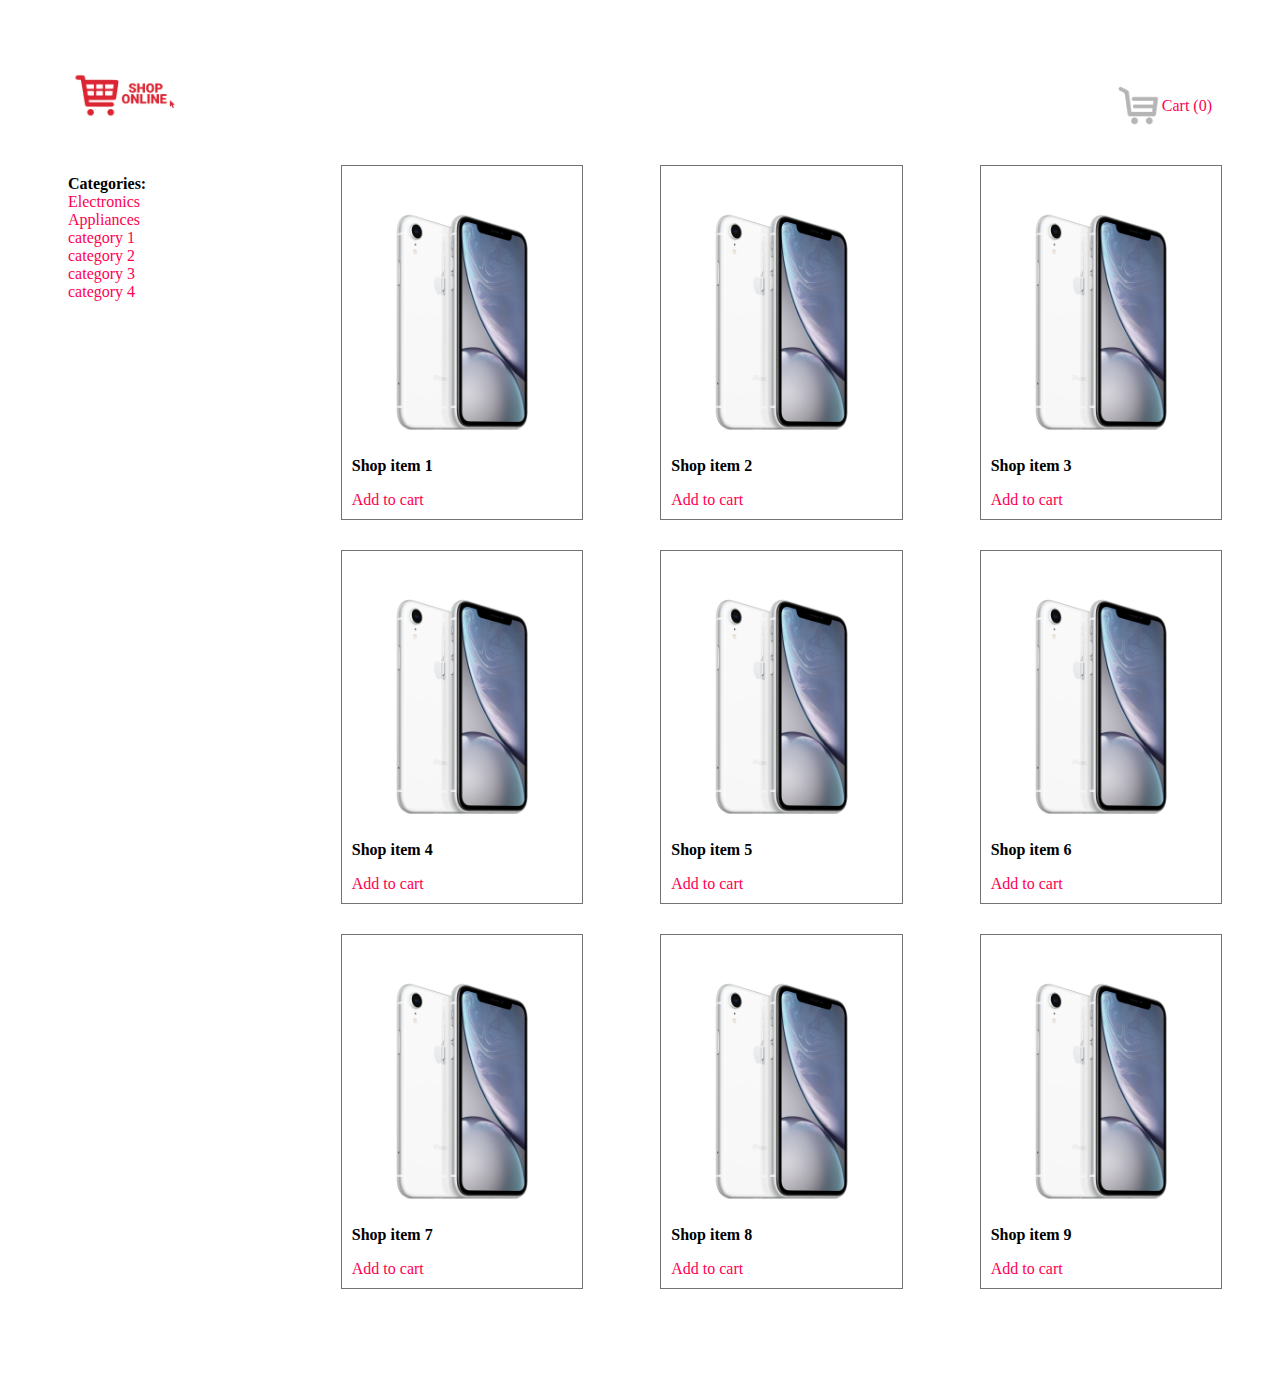
==== index.html @ 63ac285c "finished task_1" ====
<!DOCTYPE html>
<html lang="en">
<head>
  <meta charset="UTF-8">
  <meta name="viewport" content="width=device-width, initial-scale=1.0">
  <meta http-equiv="X-UA-Compatible" content="ie=edge">
  <link rel="stylesheet" href="style.css">
  <title>Online shop</title>
</head>
<body>
  <main class="container">
    <section class="shop-head">
      <section class="block shop-logo">
        <img src="img/logo.png" alt="Shop logo">
      </section>
      <section class="block shop-cart">
        <img src="img/cart.png" alt="Shop cart">
        <a href="">Cart (0)</a>
      </section>
    </section>
    <aside class="block shop-categories">
      <strong>Categories:</strong> <br>
      <a href="">Electronics</a> <br>
      <a href="">Appliances</a> <br>
      <a href="">category 1</a> <br>
      <a href="">category 2</a> <br>
      <a href="">category 3</a> <br>
      <a href="">category 4</a> <br>
    </aside>
    <section class="shop-content">
      <div class="block shop-item">
        <div class="shop-img"><img src="img/shop-item.png" alt="shop item"></div>
        <p class="shop-item-header">Shop item 1</p>
        <a class="shop-add-to-cart-link" href="">Add to cart</a>
      </div>
     <div class="block shop-item">
        <div class="shop-img"><img src="img/shop-item.png" alt="shop item"></div>
        <p class="shop-item-header">Shop item 2</p>
        <a class="shop-add-to-cart-link" href="">Add to cart</a>
      </div>
      <div class="block shop-item">
        <div class="shop-img"><img src="img/shop-item.png" alt="shop item"></div>
        <p class="shop-item-header">Shop item 3</p>
        <a class="shop-add-to-cart-link" href="">Add to cart</a>
      </div><div class="block shop-item">
        <div class="shop-img"><img src="img/shop-item.png" alt="shop item"></div>
        <p class="shop-item-header">Shop item 4</p>
        <a class="shop-add-to-cart-link" href="">Add to cart</a>
      </div>
      <div class="block shop-item">
        <div class="shop-img"><img src="img/shop-item.png" alt="shop item"></div>
        <p class="shop-item-header">Shop item 5</p>
        <a class="shop-add-to-cart-link" href="">Add to cart</a>
      </div>
      <div class="block shop-item">
        <div class="shop-img"><img src="img/shop-item.png" alt="shop item"></div>
        <p class="shop-item-header">Shop item 6</p>
        <a class="shop-add-to-cart-link" href="">Add to cart</a>
      </div>
      <div class="block shop-item">
        <div class="shop-img"><img src="img/shop-item.png" alt="shop item"></div>
        <p class="shop-item-header">Shop item 7</p>
        <a class="shop-add-to-cart-link" href="">Add to cart</a>
      </div>
      <div class="block shop-item">
        <div class="shop-img"><img src="img/shop-item.png" alt="shop item"></div>
        <p class="shop-item-header">Shop item 8</p>
        <a class="shop-add-to-cart-link" href="">Add to cart</a>
      </div>
      <div class="block shop-item">
        <div class="shop-img"><img src="img/shop-item.png" alt="shop item"></div>
        <p class="shop-item-header">Shop item 9</p>
        <a class="shop-add-to-cart-link" href="">Add to cart</a>
      </div>
    </section>
  </main>
</body>
</html>
---- style.css ----
.container {
  padding: 50px;
}

.container a {
  text-decoration: none;
  color: #ff0051;
}

.container a:visited {
  color: #ff0051;
}

.block {
  padding: 10px;
  width: 20%;
}

.shop-head {
  display: flex;
  flex-direction: row;
  justify-content: space-between;
  margin-bottom: 30px;
  align-items: flex-end;
}

.shop-head .shop-logo {
  float: left;
}

.shop-head .shop-logo img {
  width: 50%;
}

.shop-head .shop-cart {
  float: right;
  text-align: center;
  width: 18.8%;
  display: flex;
  align-items: center;
  justify-content: flex-end;
}

.shop-head .shop-cart img {
  width: 20%;
}

.shop-categories {
  float: left;
  margin-right: 30px;
}

.shop-content {
  display: flex;
  flex-direction: row;
  justify-content: space-between;
  flex-wrap: wrap;
}

.shop-item {
  padding: 10px;
  float: left;
  margin-bottom: 30px;
  width: 25%;
  border: #737373 1px solid;
}

.shop-item .shop-img {
  margin: auto;
  background: #fff;
  text-align: center;
}

.shop-item .shop-img img {
  width: 100%;
}

.shop-item .shop-item-header {
  font-weight: bold;
}
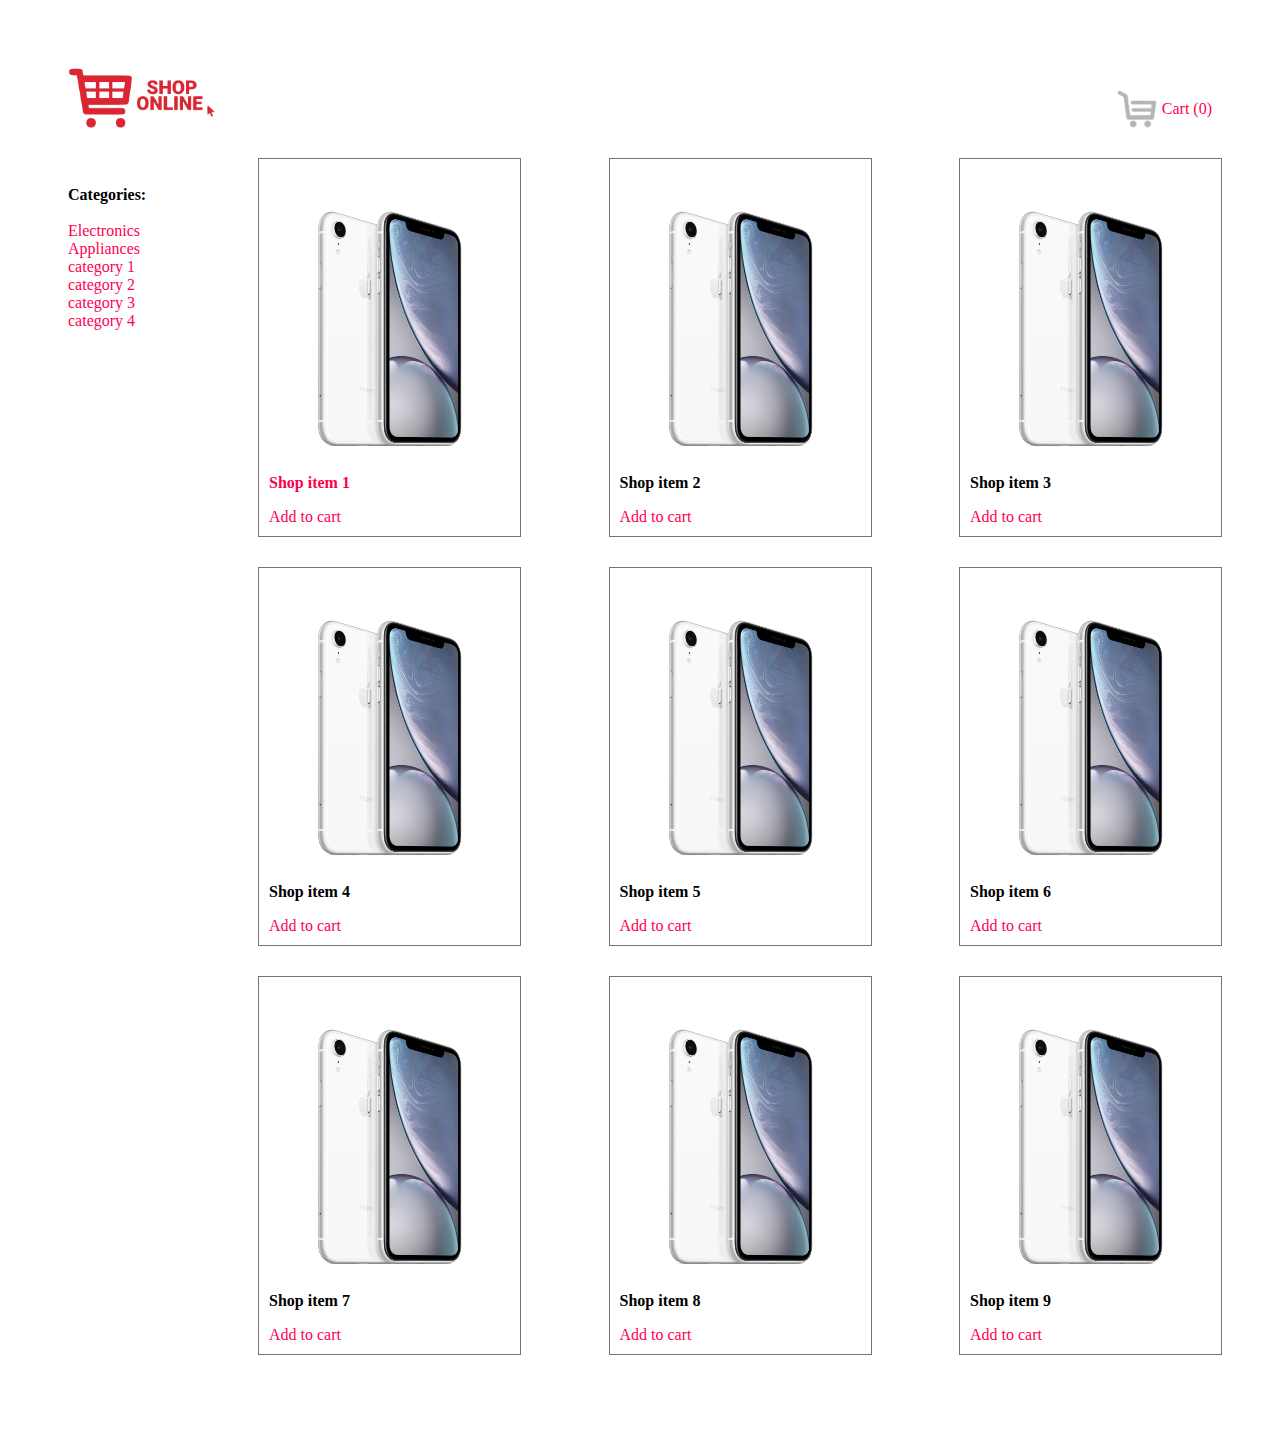
==== commit e79d2b5d: "fixed issues" ====
--- a/index.html
+++ b/index.html
@@ -1,5 +1,6 @@
 <!DOCTYPE html>
 <html lang="en">
+
 <head>
   <meta charset="UTF-8">
   <meta name="viewport" content="width=device-width, initial-scale=1.0">
@@ -7,33 +8,37 @@
   <link rel="stylesheet" href="style.css">
   <title>Online shop</title>
 </head>
+
 <body>
   <main class="container">
-    <section class="shop-head">
-      <section class="block shop-logo">
-        <img src="img/logo.png" alt="Shop logo">
-      </section>
-      <section class="block shop-cart">
-        <img src="img/cart.png" alt="Shop cart">
+    <header class="shop-head">
+      <a href="index.html">
+        <div class="block shop-logo"></div>
+      </a>
+      <div class="block shop-cart">
         <a href="">Cart (0)</a>
-      </section>
-    </section>
+      </div>
+    </header>
     <aside class="block shop-categories">
-      <strong>Categories:</strong> <br>
-      <a href="">Electronics</a> <br>
-      <a href="">Appliances</a> <br>
-      <a href="">category 1</a> <br>
-      <a href="">category 2</a> <br>
-      <a href="">category 3</a> <br>
-      <a href="">category 4</a> <br>
+      <strong>Categories:</strong>
+      <nav>
+        <a href="">Electronics</a>
+        <a href="">Appliances</a>
+        <a href="">category 1</a>
+        <a href="">category 2</a>
+        <a href="">category 3</a>
+        <a href="">category 4</a>
+      </nav>
     </aside>
     <section class="shop-content">
       <div class="block shop-item">
-        <div class="shop-img"><img src="img/shop-item.png" alt="shop item"></div>
-        <p class="shop-item-header">Shop item 1</p>
+        <a href="itempage.html">
+          <div class="shop-img"><img src="img/shop-item.png" alt="shop item"></div>
+          <p class="shop-item-header">Shop item 1</p>
+        </a>
         <a class="shop-add-to-cart-link" href="">Add to cart</a>
       </div>
-     <div class="block shop-item">
+      <div class="block shop-item">
         <div class="shop-img"><img src="img/shop-item.png" alt="shop item"></div>
         <p class="shop-item-header">Shop item 2</p>
         <a class="shop-add-to-cart-link" href="">Add to cart</a>
@@ -42,7 +47,8 @@
         <div class="shop-img"><img src="img/shop-item.png" alt="shop item"></div>
         <p class="shop-item-header">Shop item 3</p>
         <a class="shop-add-to-cart-link" href="">Add to cart</a>
-      </div><div class="block shop-item">
+      </div>
+      <div class="block shop-item">
         <div class="shop-img"><img src="img/shop-item.png" alt="shop item"></div>
         <p class="shop-item-header">Shop item 4</p>
         <a class="shop-add-to-cart-link" href="">Add to cart</a>
@@ -75,4 +81,5 @@
     </section>
   </main>
 </body>
+
 </html>--- a/style.css
+++ b/style.css
@@ -13,7 +13,6 @@
 
 .block {
   padding: 10px;
-  width: 20%;
 }
 
 .shop-head {
@@ -25,29 +24,27 @@
 }
 
 .shop-head .shop-logo {
-  float: left;
-}
-
-.shop-head .shop-logo img {
-  width: 50%;
+  background-image: url('img/logo.png');
+  background-size: cover;
+  width: 150px;
+  height: 50px;
 }
 
 .shop-head .shop-cart {
-  float: right;
-  text-align: center;
-  width: 18.8%;
-  display: flex;
-  align-items: center;
-  justify-content: flex-end;
+  background-image: url('img/cart.png');
+  background-repeat: no-repeat;
+  background-size: contain;
 }
 
-.shop-head .shop-cart img {
-  width: 20%;
+.shop-head .shop-cart a {
+  margin-left: 35px;
 }
 
 .shop-categories {
+  width: 150px;
   float: left;
   margin-right: 30px;
+  white-space: pre-line;
 }
 
 .shop-content {
@@ -59,22 +56,46 @@
 
 .shop-item {
   padding: 10px;
-  float: left;
   margin-bottom: 30px;
-  width: 25%;
+  flex-basis: 25%;
   border: #737373 1px solid;
 }
-
 .shop-item .shop-img {
-  margin: auto;
-  background: #fff;
-  text-align: center;
+  flex-basis: 100%;
+}
+.shop-item .shop-img img {
+ width: 100%;
 }
 
-.shop-item .shop-img img {
-  width: 100%;
-}
 
 .shop-item .shop-item-header {
   font-weight: bold;
+}
+
+.shop-item-full {
+  display: flex;
+  flex-basis: 100%;
+}
+
+.shop-item-full img {
+  width: 30% !important;
+}
+
+.shop-item-description p {
+  font-size: 20px;
+}
+
+.shop-item-description span {
+  font-weight: bold;
+  color: red;
+}
+
+.shop-may-like {
+  display: flex;
+  justify-content: space-between;
+  flex-wrap: wrap;
+}
+
+.shop-may-like h2 {
+  flex-basis: 100%;
 }